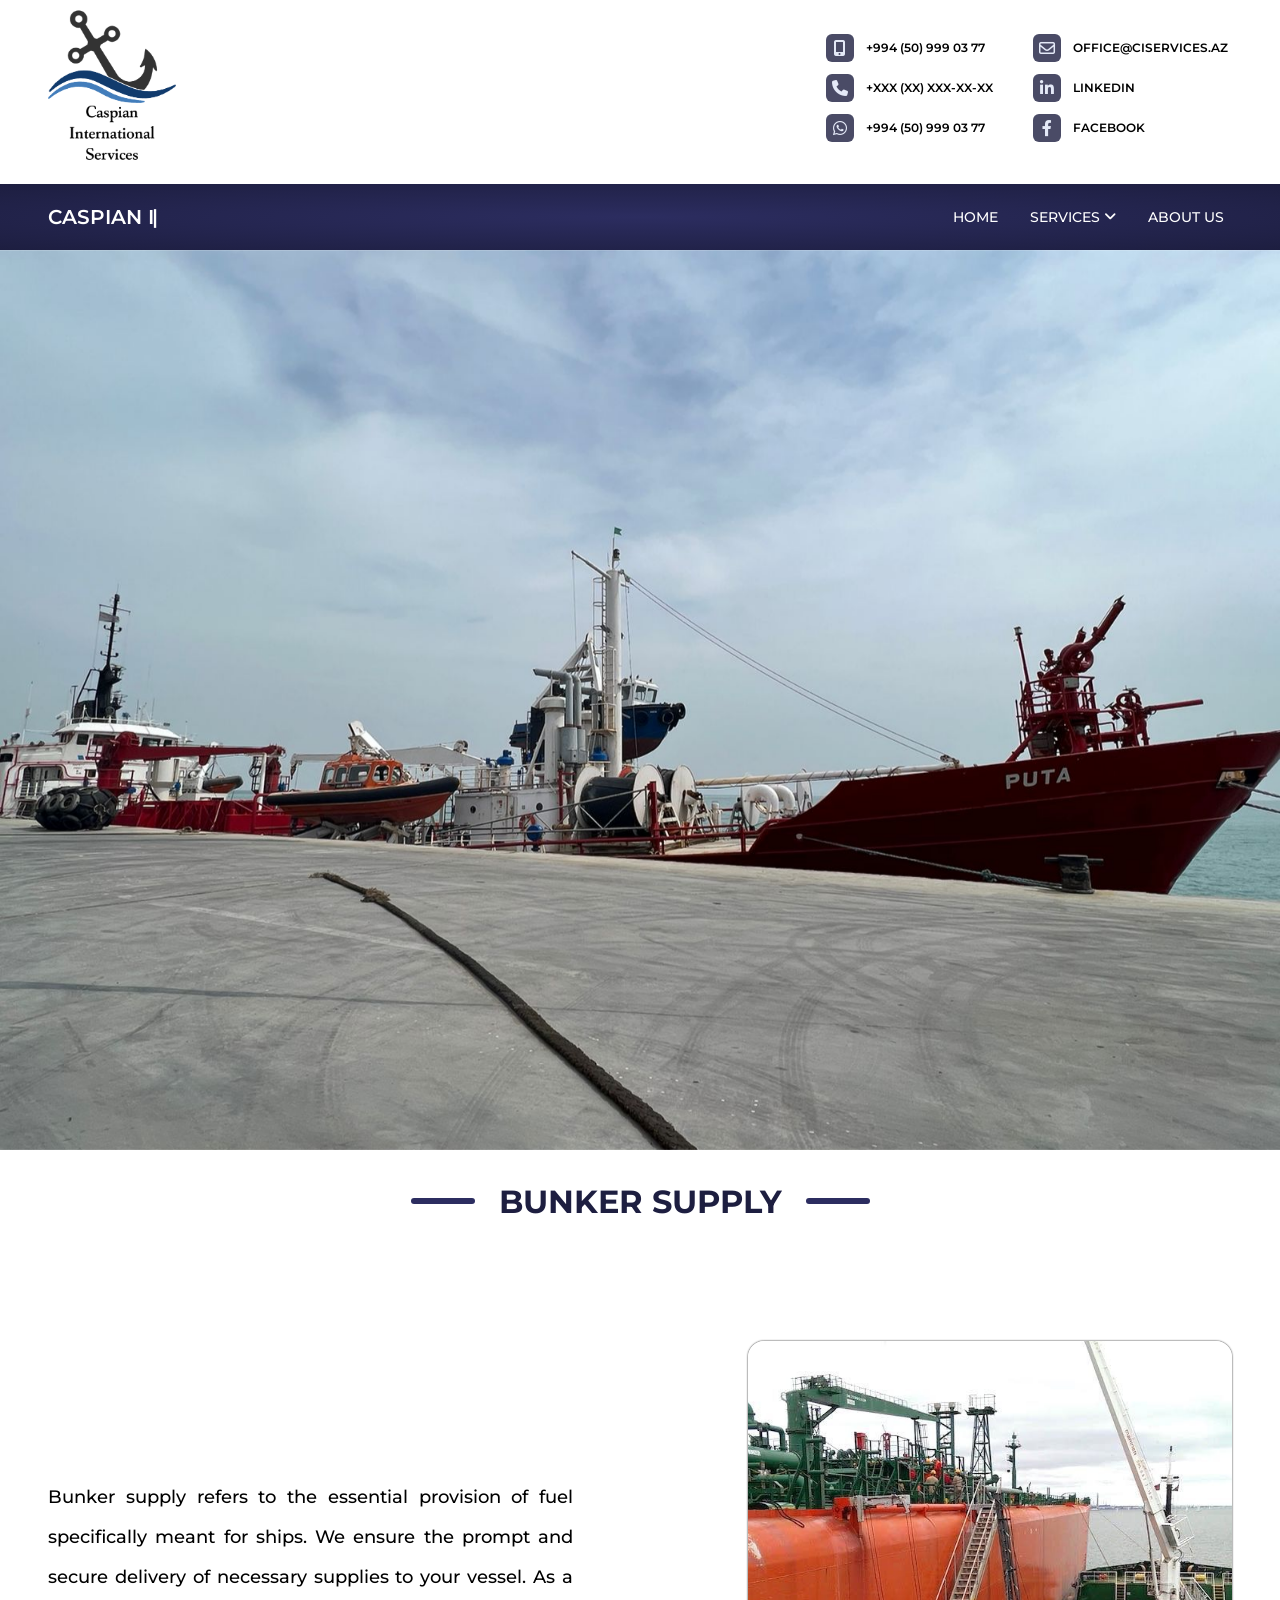
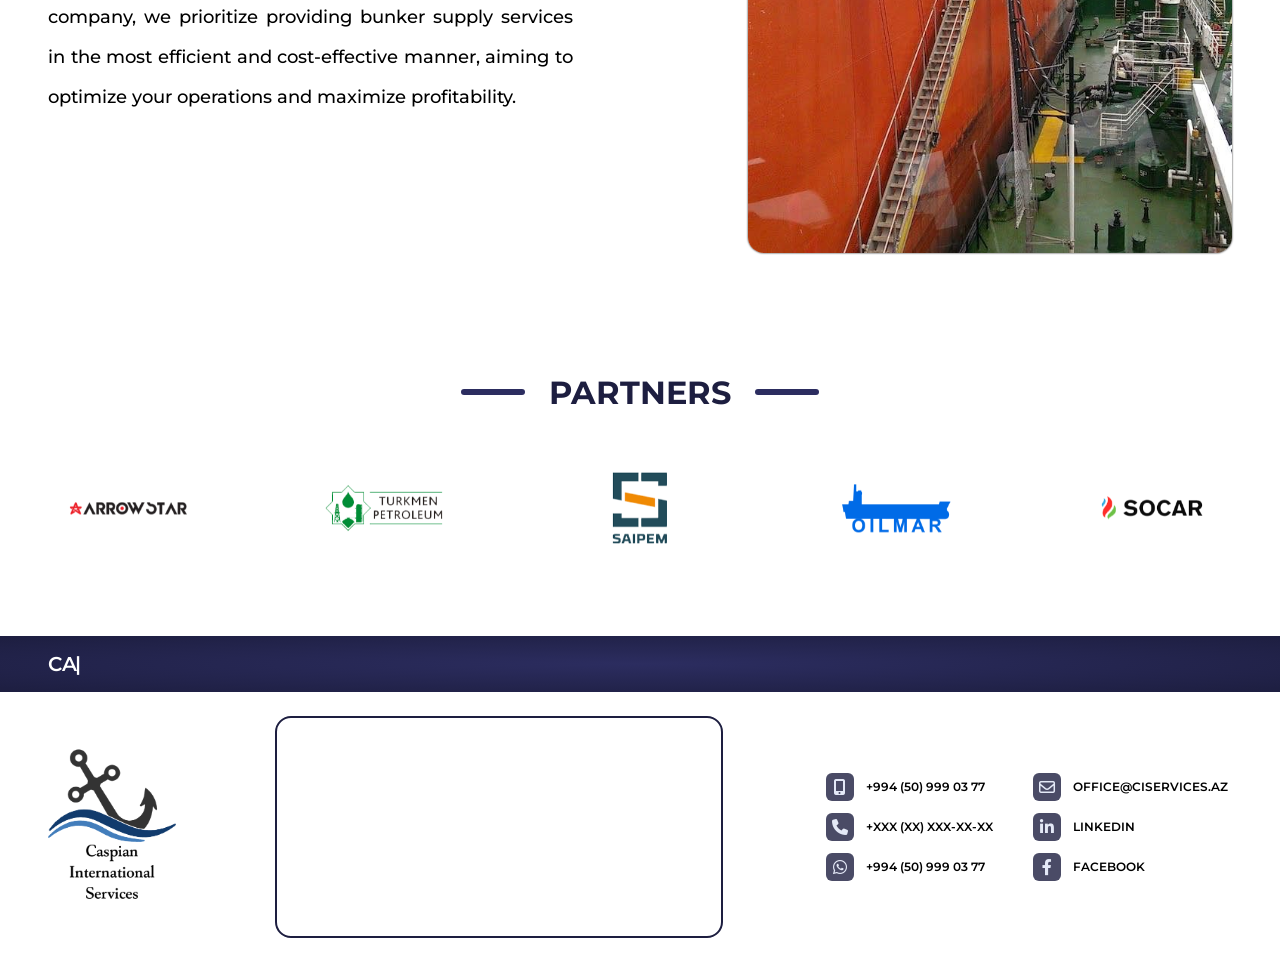
==== bunker_supply.html @ 7b2565c7 "first commit" ====
<!DOCTYPE html>
<html lang="en">

<head>
    <meta charset="UTF-8">
    <meta http-equiv="X-UA-Compatible" content="IE=edge">
    <meta name="viewport" content="width=device-width, initial-scale=1.0">
    <title>CIS</title>
    <link rel="icon" href="img/favicon/favicon.png" type="image/png">
    <link rel="stylesheet" href="css/owl.carousel.min.css">
    <script src="js/jquery-3.7.0.min.js"></script>
    <script src="js/owl.carousel.min.js"></script>
    <script src="js/type-it.js"></script>
    <link rel="stylesheet" href="css/fontawesome/css/all.min.css">
    <link rel="stylesheet" href="css/wow-animate.css">
    <script src="js/wow-animate.js"></script>
    <script defer src="js/script.js"></script>
    <link rel="stylesheet" href="css/style.css">
</head>

<body>
    <div class="preloader dflex-column justify-content-center align-items-center">
        <div class="circle"></div>
        <p>Loading</p>
    </div>
    <header>
        <div class="navigation-wrapper dflex-column justify-content-center align-items-center">
            <div class="grid-system">
                <div class="navigition dflex-row justify-content-between align-items-center">
                    <div class="logo wow animate__animated animate__fadeInLeft">
                        <img src="img/logo/cis_logo.png" alt="CIS Logo">
                    </div>
                    <div class="contact dflex-row justify-content-center align-items-center">
                        <div
                            class="dflex-column justify-content-center align-items-start wow animate__animated animate__fadeInRight">
                            <a href="tel:+994509990377"
                                class="contact-detail dflex-row justify-content-center align-items-center">
                                <i class="fa-solid fa-mobile-screen-button fa-contact"></i>
                                <p>+994 (50) 999 03 77</p>
                            </a>
                            <a href="tel:number"
                                class="contact-detail dflex-row justify-content-center align-items-center">
                                <i class="fa-solid fa-phone fa-contact"></i>
                                <p>+XXX (XX) XXX-XX-XX</p>
                            </a>
                            <a href="https://api.whatsapp.com/send?phone=994509990377"
                                class="contact-detail dflex-row justify-content-center align-items-center">
                                <i class="fa-brands fa-whatsapp fa-contact"></i>
                                <p>+994 (50) 999 03 77</p>
                            </a>
                        </div>
                        <div
                            class="dflex-column justify-content-center align-items-start wow animate__animated animate__fadeInRight">
                            <a href="mailto:office@ciservices.az"
                                class="contact-detail dflex-row justify-content-center align-items-center">
                                <i class="fa-regular fa-envelope fa-contact"></i>
                                <p>office@ciservices.az</p>
                            </a>
                            <a href="#Linkedin"
                                class="contact-detail dflex-row justify-content-center align-items-center">
                                <i class="fa-brands fa-linkedin-in fa-contact"></i>
                                <p>Linkedin</p>
                            </a>
                            <a href="#Facebook"
                                class="contact-detail dflex-row justify-content-center align-items-center">
                                <i class="fa-brands fa-facebook-f fa-contact"></i>
                                <p>Facebook</p>
                            </a>
                        </div>
                    </div>
                </div>
            </div>
        </div>
        <div class="navbar-wrapper dflex-column justify-content-center align-items-center">
            <div class="grid-system">
                <nav class="navbar dflex-row justify-content-between align-items-center">
                    <div id="nav-typing-text"></div>
                    <ul>
                        <li><a href="index.html">Home</a></li>
                        <li class="dropdown_menu"><a>Services<i class="fa fa-angle-down"></i></a></i>
                            <ul>
                                <li><a href="ship_agency.html">Ship agency</a></li>
                                <li><a href="ship_management.html">Ship management</a></li>
                                <li><a href="consulation.html">Consulation</a></li>
                                <li><a href="technical_management.html">Technical management</a></li>
                                <li><a href="bunker_supply.html">Bunker supply</a></li>
                                <li><a href="ship_chartering.html">Ship Chartering & brokering</a></li>
                                <li><a href="ship_supply.html">Ship supply</a></li>
                            </ul>
                        </li>
                        <li><a href="index.html#AboutUs">About Us</a></li>
                    </ul>
                </nav>
            </div>
        </div>
        <div class="owl-carousel owl-carousel-slider">
            <div class="owl-item-slider">
                <img src="img/slider/1.jpeg" alt="Slider 1">
            </div>
            <div class="owl-item-slider">
                <img src="img/slider/2.jpg" alt="Slider 2">
            </div>
            <div class="owl-item-slider">
                <img src="img/slider/3.jpeg" alt="Slider 3">
            </div>
        </div>
    </header>
    <main>
        <div class="dflex-column justify-content-center align-items-center wow animate__animated animate__fadeInUp">
            <h3 class="heading-text">Bunker supply</h3>
        </div>
        <div class="about-wrapper dflex-column justify-content-center align-items-center">
            <div class="grid-system">
                <div class="main-content">
                    <p>
                        Bunker supply refers to the essential provision of fuel specifically meant for ships.

                        We ensure the prompt and secure delivery of necessary supplies to your vessel. As a company, we
                        prioritize providing bunker supply services in the most efficient and cost-effective manner,
                        aiming to optimize your operations and maximize profitability.
                    </p>
                    <img src="img/content/bunker_supply.jpg" alt="Bunker supply">
                </div>
            </div>
        </div>
        <div class="dflex-column justify-content-center align-items-center wow animate__animated animate__fadeInUp">
            <h3 class="heading-text">Partners</h3>
        </div>
        <div class="owl-carousel owl-carousel-partners wow animate__animated animate__zoomIn">
            <div class="owl-item-partners">
                <img src="img/partners/1.png" alt="Partners 1">
            </div>
            <div class="owl-item-partners">
                <img src="img/partners/2.png" alt="Partners 2">
            </div>
            <div class="owl-item-partners">
                <img src="img/partners/3.png" alt="Partners 3">
            </div>
            <div class="owl-item-partners">
                <img src="img/partners/4.png" alt="Partners 4">
            </div>
            <div class="owl-item-partners">
                <img src="img/partners/5.png" alt="Partners 5">
            </div>
        </div>
    </main>
    <footer>
        <div class="footer-line-wrapper dflex-column justify-content-center align-items-center">
            <div class="grid-system">
                <div class="footer-line-content">
                    <div id="footer-typing-text"></div>
                </div>
            </div>
        </div>
        <div class="footer-wrapper dflex-column justify-content-center align-items-center">
            <div class="grid-system">
                <div class="footer-content dflex-row justify-content-between align-items-center">
                    <div class="logo wow animate__animated animate__fadeInLeft">
                        <img src="img/logo/cis_logo.png" alt="CIS Logo">
                    </div>
                    <div class="google-maps wow animate__animated animate__fadeInUp">
                        <iframe
                            src="https://www.google.com/maps/embed?pb=!1m14!1m8!1m3!1d3039.3299143086188!2d49.8712064!3d40.3793801!3m2!1i1024!2i768!4f13.1!3m3!1m2!1s0x40307d1d9ebd0403%3A0x5e9d8e25346c4077!2s8%20Ayaz%20Ismayilov%20St%2C%20Baku!5e0!3m2!1sru!2saz!4v1684713028094!5m2!1sru!2saz"
                            width="100%" height="100%" style="border: 0; outline: 0;" loading="lazy"
                            referrerpolicy="no-referrer-when-downgrade">
                        </iframe>
                    </div>
                    <div class="contact dflex-row justify-content-center align-items-center">
                        <div
                            class="dflex-column justify-content-center align-items-start wow animate__animated animate__fadeInRight">
                            <a href="tel:+994509990377"
                                class="contact-detail dflex-row justify-content-center align-items-center">
                                <i class="fa-solid fa-mobile-screen-button fa-contact"></i>
                                <p>+994 (50) 999 03 77</p>
                            </a>
                            <a href="tel:number"
                                class="contact-detail dflex-row justify-content-center align-items-center">
                                <i class="fa-solid fa-phone fa-contact"></i>
                                <p>+XXX (XX) XXX-XX-XX</p>
                            </a>
                            <a href="https://api.whatsapp.com/send?phone=994509990377"
                                class="contact-detail dflex-row justify-content-center align-items-center">
                                <i class="fa-brands fa-whatsapp fa-contact"></i>
                                <p>+994 (50) 999 03 77</p>
                            </a>
                        </div>
                        <div
                            class="dflex-column justify-content-center align-items-start wow animate__animated animate__fadeInRight">
                            <a href="mailto:office@ciservices.az"
                                class="contact-detail dflex-row justify-content-center align-items-center">
                                <i class="fa-regular fa-envelope fa-contact"></i>
                                <p>office@ciservices.az</p>
                            </a>
                            <a href="#Linkedin"
                                class="contact-detail dflex-row justify-content-center align-items-center">
                                <i class="fa-brands fa-linkedin-in fa-contact"></i>
                                <p>Linkedin</p>
                            </a>
                            <a href="#Facebook"
                                class="contact-detail dflex-row justify-content-center align-items-center">
                                <i class="fa-brands fa-facebook-f fa-contact"></i>
                                <p>Facebook</p>
                            </a>
                        </div>
                    </div>
                </div>
            </div>
        </div>
    </footer>
</body>

</html>
---- css/style.css ----
@import url('https://fonts.googleapis.com/css2?family=Montserrat:ital,wght@0,100;0,200;0,300;0,400;0,500;0,600;0,700;0,800;0,900;1,100;1,200;1,300;1,400;1,500;1,600;1,700;1,800;1,900&display=swap');

*,
*::before,
*::after {
    margin: 0px;
    padding: 0px;
    box-sizing: border-box;
}

html {
    font-family: "Montserrat";
    scroll-behavior: smooth;
}

body {
    background-color: #ffffff;
    overflow: hidden;
}

.dflex-column {
    display: flex;
    flex-direction: column;
}

.dflex-row {
    display: flex;
    flex-direction: row;
}

.justify-content-start {
    justify-content: flex-start;
}

.justify-content-end {
    justify-content: flex-end;
}

.justify-content-around {
    justify-content: space-around;
}

.justify-content-between {
    justify-content: space-between;
}

.justify-content-evenly {
    justify-content: space-evenly;
}

.justify-content-center {
    justify-content: center;
}

.align-items-start {
    align-items: flex-start;
}

.align-items-end {
    align-items: flex-end;
}

.align-items-center {
    align-items: center;
}

.grid-system {
    height: auto;
    width: 1200px;
    padding: 8px;
}

.heading-text {
    position: relative;
    font-size: 32px;
    font-weight: 700;
    text-transform: uppercase;
    color: #1D1E40;
    margin: 32px 0px;
}

.heading-text::before {
    content: "";
    position: absolute;
    top: 50%;
    left: -88px;
    height: 6px;
    width: 64px;
    transform: translate(0%, -50%);
    background-color: #2C2D60;
    border-radius: 6px;
}

.heading-text::after {
    content: "";
    position: absolute;
    top: 50%;
    right: -88px;
    height: 6px;
    width: 64px;
    transform: translate(0%, -50%);
    background-color: #2C2D60;
    border-radius: 6px;
}

.preloader {
    position: fixed;
    top: 0px;
    left: 0px;
    height: 100%;
    width: 100%;
    background-color: #ffffff;
    opacity: 1;
    transition: opacity 320ms linear;
    z-index: 1024;
}

.preloader>.circle {
    height: 64px;
    width: 64px;
    border: 8px solid #1d1e40;
    border-top: 8px solid transparent;
    border-bottom: 8px solid transparent;
    border-radius: 50%;
    margin-bottom: 32px;
    animation: loading 1536ms linear infinite;
}

@keyframes loading {
    from {
        transform: rotate(0deg);
    }

    to {
        transform: rotate(360deg);
    }
}

.preloader>p {
    font-size: 16px;
    font-weight: 800;
    text-transform: uppercase;
    color: #2C2D60;
}

.navigation-wrapper {
    overflow: hidden;
    margin-bottom: 8px;
}

.logo>img {
    height: auto;
    width: 128px;
}

.contact>div:nth-of-type(2) {
    animation-delay: 128ms;
}

.contact>div:not(:last-of-type) {
    margin-right: 32px;
}

.contact-detail {
    text-decoration: none;
    border-radius: 8px;
    color: #000000;
    transition: background-color 384ms linear;
    padding: 4px;
}

.contact-detail:not(:last-of-type) {
    margin-bottom: 4px;
}

.contact-detail:hover {
    background-color: rgba(44, 45, 96, 0.4);
}

.contact-detail>p {
    font-size: 12px;
    font-weight: 600;
    text-transform: uppercase;
}

.fa-contact {
    height: 28px;
    width: 28px;
    display: flex;
    justify-content: center;
    align-items: center;
    background-color: rgba(29, 30, 64, 0.8);
    border-radius: 6px;
    font-size: 16px;
    color: #E4E9F7;
    padding: 4px;
    margin-right: 12px;
}

.navbar-wrapper {
    background-image: radial-gradient(#2C2D60, #1D1E40);
}

#nav-typing-text,
#footer-typing-text {
    font-size: 20px;
    font-weight: 600;
    text-transform: uppercase;
    color: #FFFFFF;
}

.navbar {
    padding: 8px 0px;
}

.navbar>ul {
    display: flex;
    flex-direction: row;
    justify-content: center;
    align-items: center;
    list-style-type: none;
}

.navbar>ul>li {
    display: flex;
}

.navbar>ul>li:not(:last-of-type) {
    margin-right: 16px;
}

.navbar>ul>li>a {
    position: relative;
    font-size: 14px;
    font-weight: 500;
    text-transform: uppercase;
    text-decoration: none;
    color: #FFFFFF;
    transition: color 384ms linear;
    padding: 8px;
    z-index: 1;
}

.navbar>ul>li>a::before {
    content: "";
    position: absolute;
    top: 0px;
    left: 0px;
    height: 0px;
    width: 100%;
    background-color: #E4E9F7;
    transition: height 384ms linear;
    z-index: -1;
}

.navbar>ul>li>a:hover {
    color: #000000;
}

.navbar>ul>li>a:hover::before {
    height: 100%;
}

.dropdown_menu {
    position: relative;
    display: flex;
    flex-direction: column;
    cursor: pointer;
}

.dropdown_menu i {
    margin-left: 4px;
}

.dropdown_menu>a {
    z-index: 128 !important;
}

.dropdown_menu>ul {
    position: absolute;
    width: 200px;
    top: 34px;
    left: -50px;
    background-color: rgba(228, 233, 247, 0.64);
    backdrop-filter: blur(3px);
    padding: 8px;
    border-radius: 6px;
    opacity: 0;
    z-index: -1024;
    transition: opacity 384ms linear;
}

.dropdown_menu>ul>li {
    display: flex;

}

.dropdown_menu>ul>li:not(:last-of-type) {
    margin-bottom: 8px;
}

.dropdown_menu>ul>li>a {
    position: relative;
    width: 100%;
    font-size: 14px;
    font-weight: 500;
    text-decoration: none;
    text-transform: uppercase;
    color: #000000;
    transition: color 384ms linear;
    padding: 6px;
}

.dropdown_menu>ul>li>a::before {
    content: "";
    position: absolute;
    top: 0px;
    left: 0px;
    height: 100%;
    width: 2px;
    background-color: #1D1E40;
    border-radius: 4px;
    transition: width 384ms linear;
    z-index: -1;
}

.dropdown_menu>ul>li>a:hover::before {
    width: 100%;
}

.dropdown_menu>ul>li>a:hover {
    color: #FFFFFF;
}

.dropdown_menu:hover ul {
    opacity: 1;
    z-index: 64;
}

.owl-item-slider {
    height: 100vh;
    width: 100vw;
}

.owl-item-slider>img {
    width: 100%;
    height: 100%;
    object-fit: cover;
}

.about-wrapper {
    overflow: hidden;
    margin: 64px 0px;
}

.ac-description {
    margin-right: 128px;
}

.ac-description>h3 {
    position: relative;
    font-size: 32px;
    text-transform: uppercase;
    margin-bottom: 24px;
}

.ac-description>h3::before {
    content: "";
    position: absolute;
    bottom: -8px;
    left: 0px;
    height: 6px;
    width: 256px;
    background-color: #2C2D60;
    border-radius: 6px;
}

.ac-description>div[id="aboutus_typing_text"] {
    width: 586px;
    font-size: 18px;
    font-weight: 400;
    text-align: justify;
    white-space: pre-wrap;
    line-height: 32px;
}

.ac-content>video {
    height: 500px;
    width: 470px;
    object-fit: cover;
    object-position: center center;
    border-radius: 8px;
}

.owl-carousel-partners {
    padding: 16px 0px;
    margin-bottom: 64px;
}

.owl-item {
    display: flex;
    justify-content: center;
    align-items: center;
}

.owl-item-partners>img {
    height: 96px;
    object-fit: cover;
    object-position: center center;
}

.footer-line-wrapper {
    background-image: radial-gradient(#2C2D60, #1D1E40);
    overflow: hidden;
}

.footer-line-content {
    padding: 8px 0px;
}

.footer-wrapper {
    overflow: hidden;
    margin: 16px 0px;
}

.google-maps {
    height: 222px;
    width: 448px;
    border: 2px solid #1D1E40;
    border-radius: 16px;
}

.google-maps>iframe {
    border-radius: 16px;
}

.main-content {
    display: flex;
    flex-direction: row;
    justify-content: space-between;
    align-items: center;
}

.main-content>img {
    width: 484px;
    height: 512px;
    object-fit: cover;
    object-position: center;
    border-radius: 16px;
    box-shadow: 0px 0px 2px #000000;
    transition: box-shadow 256ms linear;
    margin: 16px 0px;
}

.main-content>img:hover {
    box-shadow: 0px 0px 16px #000000;
}

.main-content>p {
    max-width: 525px;
    font-weight: 500;
    font-size: 18px;
    text-align: justify;
    line-height: 40px;
    color: #000000;
}

@media screen and (max-width:1200px) {
    .grid-system {
        width: 992px;
    }

    .ac-description {
        margin-right: 16px;
    }
}

@media screen and (max-width: 1100px) {
    .ac-description>div[id="aboutus_typing_text"] {
        width: 100%;
    }

    .about-content {
        flex-direction: column;
    }

    .ac-content>video {
        width: 100%;
        height: auto;
    }
}

@media screen and (max-width:992px) {
    .grid-system {
        width: 768px;
    }

    .about-content {
        flex-direction: column;
    }

    .main-content {
        flex-direction: column;
    }

    .main-content>p {
        max-width: 100%;
    }

    .ac-content>video {
        width: 100%;
        height: auto;
    }

    .main-content>img {
        width: 100%;
        height: 256px;
    }

    .heading-text {
        font-size: 24px;
    }

    .footer-content {
        flex-direction: column;
    }

    .footer-content>div:not(:last-of-type) {
        margin-bottom: 32px;
    }

    .google-maps {
        height: 250px;
        width: 100%;
        border-radius: 0px;
    }
}

@media screen and (max-width:768px) {
    .grid-system {
        width: 480px;
    }

    .navigition {
        flex-direction: column;
    }

    .navbar {
        flex-direction: column;
    }

    .logo {
        margin-bottom: 16px;
    }

    #nav-typing-text {
        margin-bottom: 16px;
    }

    .ac-description {
        margin-bottom: 16px;
        margin-right: 0px;
    }
}

@media screen and (max-width:480px) {
    .grid-system {
        width: 384px;
    }

    .navigition {
        flex-direction: column;
    }

    .contact-detail>p {
        font-size: 10px;
    }

    .main-content>p {
        font-size: 16px;
    }

    .logo {
        margin-bottom: 16px;
    }

    #nav-typing-text,
    #footer-typing-text {
        font-size: 16px;
    }
}
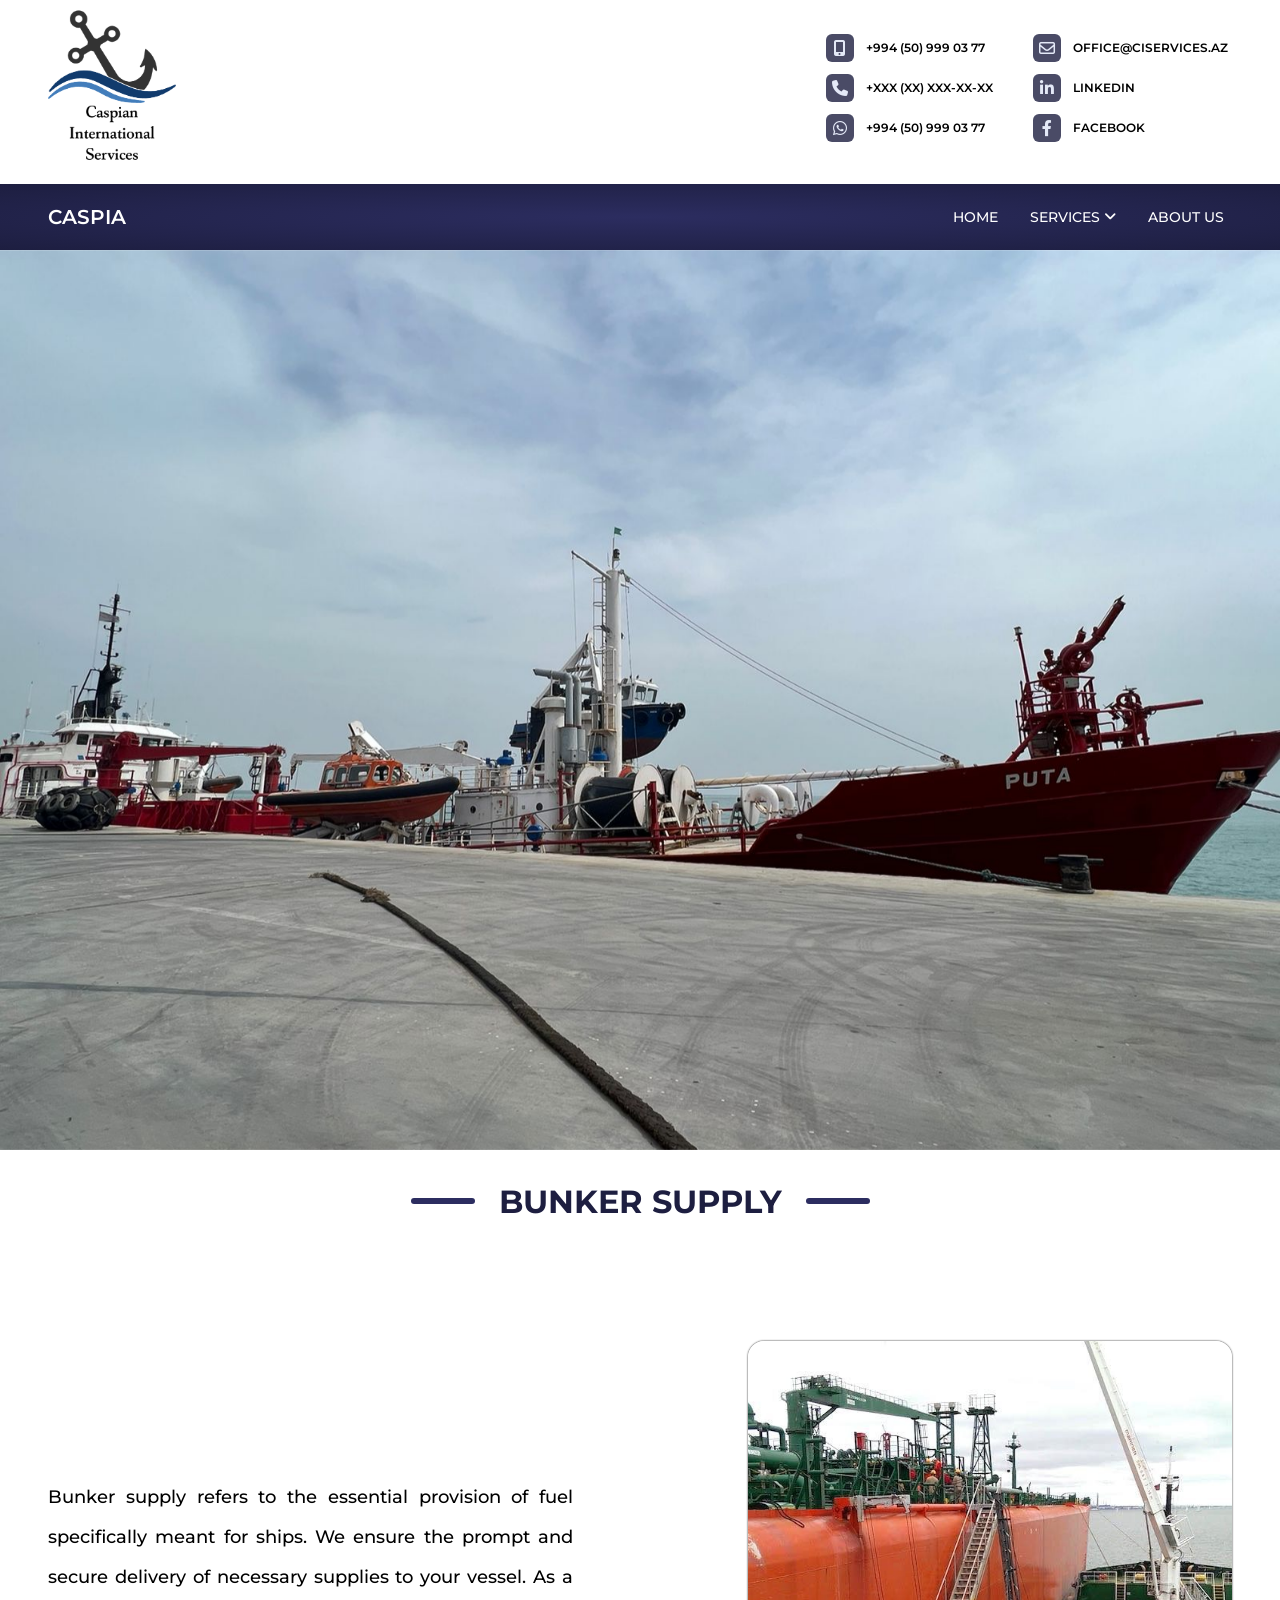
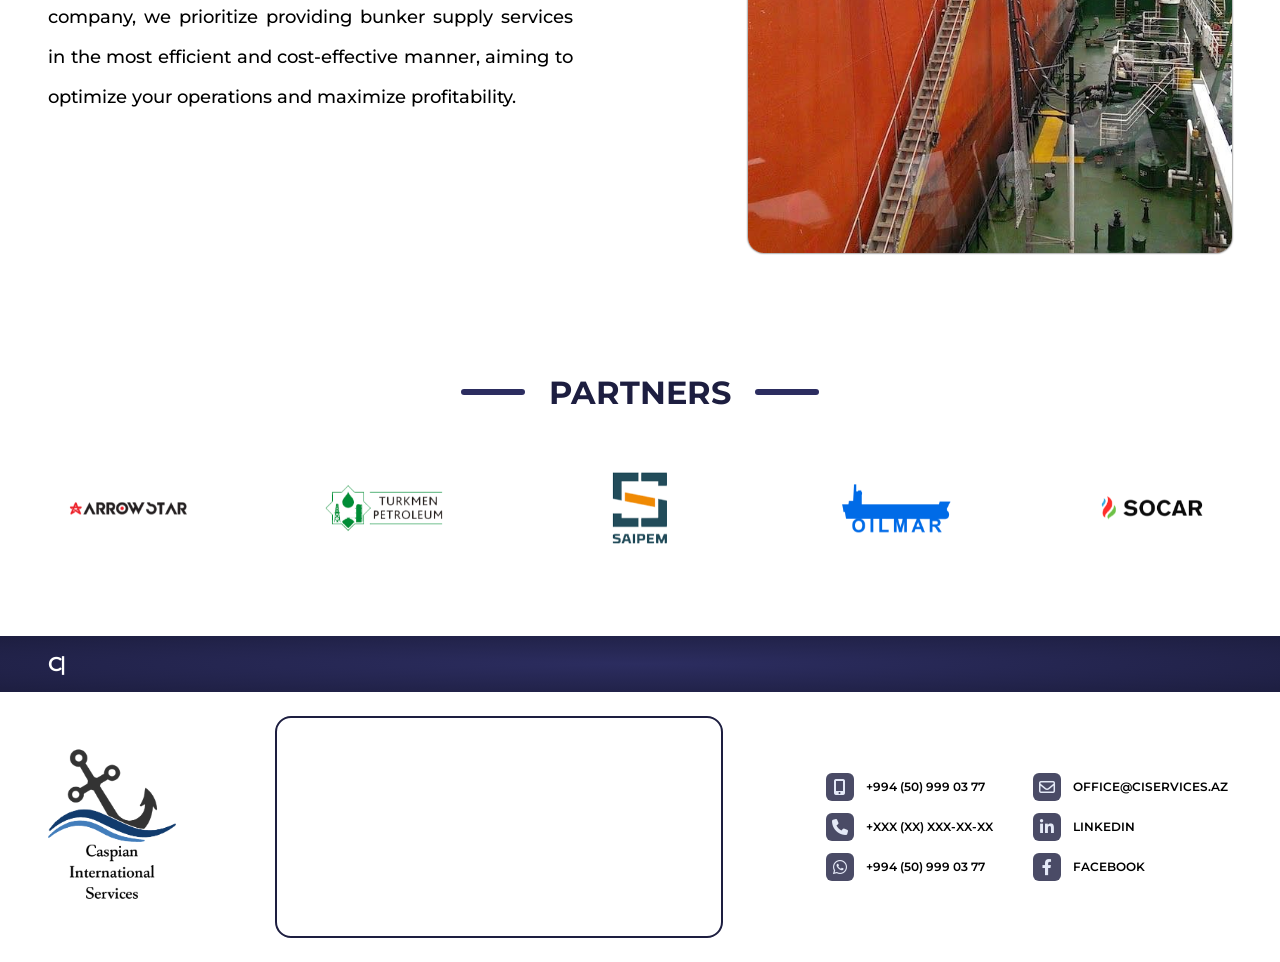
==== commit 671afbbd: "chore: restructure assets, fix HTML errors & split CSS" ====
--- a/bunker_supply.html
+++ b/bunker_supply.html
@@ -1,212 +1,191 @@
 <!DOCTYPE html>
 <html lang="en">
+<head>
+  <meta charset="UTF-8">
+  <meta http-equiv="X-UA-Compatible" content="IE=edge">
+  <meta name="viewport" content="width=device-width, initial-scale=1.0">
+  <title>CIS</title>
+  <link rel="icon" href="assets/img/favicon/favicon.png" type="image/png">
+  <link rel="stylesheet" href="assets/plugins/owl-carousel/css/owl.carousel.min.css">
+  <link rel="stylesheet" href="assets/plugins/fontawesome/css/all.min.css">
+  <link rel="stylesheet" href="assets/plugins/wow-animate/css/wow-animate.css">
+  <link rel="stylesheet" href="assets/css/style.css">
+  <link rel="stylesheet" href="assets/css/responsive.css">
+  <script src="assets/plugins/jquery/jquery-3.7.0.min.js"></script>
+  <script src="assets/plugins/owl-carousel/js/owl.carousel.min.js"></script>
+  <script src="assets/plugins/type-it/type-it.js"></script>
+  <script src="assets/plugins/wow-animate/js/wow-animate.js"></script>
+  <script defer src="assets/js/script.js"></script>
+</head>
+<body>
+  <div class="preloader dflex-column justify-content-center align-items-center">
+    <div class="circle"></div>
+    <p>Loading</p>
+  </div>
+  <header>
+    <div class="navigation-wrapper dflex-column justify-content-center align-items-center">
+      <div class="grid-system">
+        <div class="navigition dflex-row justify-content-between align-items-center">
+          <div class="logo wow animate__animated animate__fadeInLeft">
+            <img src="assets/img/logo/cis_logo.png" alt="CIS Logo">
+          </div>
+          <div class="contact dflex-row justify-content-center align-items-center">
+            <div class="dflex-column justify-content-center align-items-start wow animate__animated animate__fadeInRight">
+              <a href="tel:+994509990377" class="contact-detail dflex-row justify-content-center align-items-center">
+                <i class="fa-solid fa-mobile-screen-button fa-contact"></i>
+                <p>+994 (50) 999 03 77</p>
+              </a>
+              <a href="tel:number" class="contact-detail dflex-row justify-content-center align-items-center">
+                <i class="fa-solid fa-phone fa-contact"></i>
+                <p>+XXX (XX) XXX-XX-XX</p>
+              </a>
+              <a href="https://api.whatsapp.com/send?phone=994509990377" class="contact-detail dflex-row justify-content-center align-items-center">
+                <i class="fa-brands fa-whatsapp fa-contact"></i>
+                <p>+994 (50) 999 03 77</p>
+              </a>
+            </div>
+            <div class="dflex-column justify-content-center align-items-start wow animate__animated animate__fadeInRight">
+              <a href="mailto:office@ciservices.az" class="contact-detail dflex-row justify-content-center align-items-center">
+                <i class="fa-regular fa-envelope fa-contact"></i>
+                <p>office@ciservices.az</p>
+              </a>
+              <a href="#Linkedin" class="contact-detail dflex-row justify-content-center align-items-center">
+                <i class="fa-brands fa-linkedin-in fa-contact"></i>
+                <p>Linkedin</p>
+              </a>
+              <a href="#Facebook" class="contact-detail dflex-row justify-content-center align-items-center">
+                <i class="fa-brands fa-facebook-f fa-contact"></i>
+                <p>Facebook</p>
+              </a>
+            </div>
+          </div>
+        </div>
+      </div>
+    </div>
+    <div class="navbar-wrapper dflex-column justify-content-center align-items-center">
+      <div class="grid-system">
+        <nav class="navbar dflex-row justify-content-between align-items-center">
+          <div id="nav-typing-text"></div>
+          <ul>
+            <li><a href="index.html">Home</a></li>
+            <li class="dropdown_menu" tabindex="0"><a>Services<i class="fa fa-angle-down"></i></a>
+              <ul>
+                <li><a href="ship_agency.html">Ship agency</a></li>
+                <li><a href="ship_management.html">Ship management</a></li>
+                <li><a href="consulation.html">Consulation</a></li>
+                <li><a href="technical_management.html">Technical management</a></li>
+                <li><a href="bunker_supply.html">Bunker supply</a></li>
+                <li><a href="ship_chartering.html">Ship Chartering & brokering</a></li>
+                <li><a href="ship_supply.html">Ship supply</a></li>
+              </ul>
+            </li>
+            <li><a href="index.html#AboutUs">About Us</a></li>
+          </ul>
+        </nav>
+      </div>
+    </div>
+    <div class="owl-carousel owl-carousel-slider">
+      <div class="owl-item-slider">
+        <img src="assets/img/slider/1.jpeg" alt="Slider 1">
+      </div>
+      <div class="owl-item-slider">
+        <img src="assets/img/slider/2.jpg" alt="Slider 2">
+      </div>
+      <div class="owl-item-slider">
+        <img src="assets/img/slider/3.jpeg" alt="Slider 3">
+      </div>
+    </div>
+  </header>
+  <main>
+    <div class="dflex-column justify-content-center align-items-center wow animate__animated animate__fadeInUp">
+      <h3 class="heading-text">Bunker supply</h3>
+    </div>
+    <div class="about-wrapper dflex-column justify-content-center align-items-center">
+      <div class="grid-system">
+        <div class="main-content">
+          <p>
+            Bunker supply refers to the essential provision of fuel specifically meant for ships.
 
-<head>
-    <meta charset="UTF-8">
-    <meta http-equiv="X-UA-Compatible" content="IE=edge">
-    <meta name="viewport" content="width=device-width, initial-scale=1.0">
-    <title>CIS</title>
-    <link rel="icon" href="img/favicon/favicon.png" type="image/png">
-    <link rel="stylesheet" href="css/owl.carousel.min.css">
-    <script src="js/jquery-3.7.0.min.js"></script>
-    <script src="js/owl.carousel.min.js"></script>
-    <script src="js/type-it.js"></script>
-    <link rel="stylesheet" href="css/fontawesome/css/all.min.css">
-    <link rel="stylesheet" href="css/wow-animate.css">
-    <script src="js/wow-animate.js"></script>
-    <script defer src="js/script.js"></script>
-    <link rel="stylesheet" href="css/style.css">
-</head>
-
-<body>
-    <div class="preloader dflex-column justify-content-center align-items-center">
-        <div class="circle"></div>
-        <p>Loading</p>
+            We ensure the prompt and secure delivery of necessary supplies to your vessel. As a company, we
+            prioritize providing bunker supply services in the most efficient and cost-effective manner,
+            aiming to optimize your operations and maximize profitability.
+          </p>
+          <img src="assets/img/content/bunker_supply.jpg" alt="Bunker supply">
+        </div>
+      </div>
     </div>
-    <header>
-        <div class="navigation-wrapper dflex-column justify-content-center align-items-center">
-            <div class="grid-system">
-                <div class="navigition dflex-row justify-content-between align-items-center">
-                    <div class="logo wow animate__animated animate__fadeInLeft">
-                        <img src="img/logo/cis_logo.png" alt="CIS Logo">
-                    </div>
-                    <div class="contact dflex-row justify-content-center align-items-center">
-                        <div
-                            class="dflex-column justify-content-center align-items-start wow animate__animated animate__fadeInRight">
-                            <a href="tel:+994509990377"
-                                class="contact-detail dflex-row justify-content-center align-items-center">
-                                <i class="fa-solid fa-mobile-screen-button fa-contact"></i>
-                                <p>+994 (50) 999 03 77</p>
-                            </a>
-                            <a href="tel:number"
-                                class="contact-detail dflex-row justify-content-center align-items-center">
-                                <i class="fa-solid fa-phone fa-contact"></i>
-                                <p>+XXX (XX) XXX-XX-XX</p>
-                            </a>
-                            <a href="https://api.whatsapp.com/send?phone=994509990377"
-                                class="contact-detail dflex-row justify-content-center align-items-center">
-                                <i class="fa-brands fa-whatsapp fa-contact"></i>
-                                <p>+994 (50) 999 03 77</p>
-                            </a>
-                        </div>
-                        <div
-                            class="dflex-column justify-content-center align-items-start wow animate__animated animate__fadeInRight">
-                            <a href="mailto:office@ciservices.az"
-                                class="contact-detail dflex-row justify-content-center align-items-center">
-                                <i class="fa-regular fa-envelope fa-contact"></i>
-                                <p>office@ciservices.az</p>
-                            </a>
-                            <a href="#Linkedin"
-                                class="contact-detail dflex-row justify-content-center align-items-center">
-                                <i class="fa-brands fa-linkedin-in fa-contact"></i>
-                                <p>Linkedin</p>
-                            </a>
-                            <a href="#Facebook"
-                                class="contact-detail dflex-row justify-content-center align-items-center">
-                                <i class="fa-brands fa-facebook-f fa-contact"></i>
-                                <p>Facebook</p>
-                            </a>
-                        </div>
-                    </div>
-                </div>
+    <div class="dflex-column justify-content-center align-items-center wow animate__animated animate__fadeInUp">
+      <h3 class="heading-text">Partners</h3>
+    </div>
+    <div class="owl-carousel owl-carousel-partners wow animate__animated animate__zoomIn">
+      <div class="owl-item-partners">
+        <img src="assets/img/partners/1.png" alt="Partners 1">
+      </div>
+      <div class="owl-item-partners">
+        <img src="assets/img/partners/2.png" alt="Partners 2">
+      </div>
+      <div class="owl-item-partners">
+        <img src="assets/img/partners/3.png" alt="Partners 3">
+      </div>
+      <div class="owl-item-partners">
+        <img src="assets/img/partners/4.png" alt="Partners 4">
+      </div>
+      <div class="owl-item-partners">
+        <img src="assets/img/partners/5.png" alt="Partners 5">
+      </div>
+    </div>
+  </main>
+  <footer>
+    <div class="footer-line-wrapper dflex-column justify-content-center align-items-center">
+      <div class="grid-system">
+        <div class="footer-line-content">
+          <div id="footer-typing-text"></div>
+        </div>
+      </div>
+    </div>
+    <div class="footer-wrapper dflex-column justify-content-center align-items-center">
+      <div class="grid-system">
+        <div class="footer-content dflex-row justify-content-between align-items-center">
+          <div class="logo wow animate__animated animate__fadeInLeft">
+            <img src="assets/img/logo/cis_logo.png" alt="CIS Logo">
+          </div>
+          <div class="google-maps wow animate__animated animate__fadeInUp">
+            <iframe src="https://www.google.com/maps/embed?pb=!1m14!1m8!1m3!1d3039.3299143086188!2d49.8712064!3d40.3793801!3m2!1i1024!2i768!4f13.1!3m3!1m2!1s0x40307d1d9ebd0403%3A0x5e9d8e25346c4077!2s8%20Ayaz%20Ismayilov%20St%2C%20Baku!5e0!3m2!1sru!2saz!4v1684713028094!5m2!1sru!2saz" width="100%" height="100%" style="border: 0; outline: 0;" loading="lazy" referrerpolicy="no-referrer-when-downgrade">
+            </iframe>
+          </div>
+          <div class="contact dflex-row justify-content-center align-items-center">
+            <div class="dflex-column justify-content-center align-items-start wow animate__animated animate__fadeInRight">
+              <a href="tel:+994509990377" class="contact-detail dflex-row justify-content-center align-items-center">
+                <i class="fa-solid fa-mobile-screen-button fa-contact"></i>
+                <p>+994 (50) 999 03 77</p>
+              </a>
+              <a href="tel:number" class="contact-detail dflex-row justify-content-center align-items-center">
+                <i class="fa-solid fa-phone fa-contact"></i>
+                <p>+XXX (XX) XXX-XX-XX</p>
+              </a>
+              <a href="https://api.whatsapp.com/send?phone=994509990377" class="contact-detail dflex-row justify-content-center align-items-center">
+                <i class="fa-brands fa-whatsapp fa-contact"></i>
+                <p>+994 (50) 999 03 77</p>
+              </a>
             </div>
+            <div class="dflex-column justify-content-center align-items-start wow animate__animated animate__fadeInRight">
+              <a href="mailto:office@ciservices.az" class="contact-detail dflex-row justify-content-center align-items-center">
+                <i class="fa-regular fa-envelope fa-contact"></i>
+                <p>office@ciservices.az</p>
+              </a>
+              <a href="#Linkedin" class="contact-detail dflex-row justify-content-center align-items-center">
+                <i class="fa-brands fa-linkedin-in fa-contact"></i>
+                <p>Linkedin</p>
+              </a>
+              <a href="#Facebook" class="contact-detail dflex-row justify-content-center align-items-center">
+                <i class="fa-brands fa-facebook-f fa-contact"></i>
+                <p>Facebook</p>
+              </a>
+            </div>
+          </div>
         </div>
-        <div class="navbar-wrapper dflex-column justify-content-center align-items-center">
-            <div class="grid-system">
-                <nav class="navbar dflex-row justify-content-between align-items-center">
-                    <div id="nav-typing-text"></div>
-                    <ul>
-                        <li><a href="index.html">Home</a></li>
-                        <li class="dropdown_menu"><a>Services<i class="fa fa-angle-down"></i></a></i>
-                            <ul>
-                                <li><a href="ship_agency.html">Ship agency</a></li>
-                                <li><a href="ship_management.html">Ship management</a></li>
-                                <li><a href="consulation.html">Consulation</a></li>
-                                <li><a href="technical_management.html">Technical management</a></li>
-                                <li><a href="bunker_supply.html">Bunker supply</a></li>
-                                <li><a href="ship_chartering.html">Ship Chartering & brokering</a></li>
-                                <li><a href="ship_supply.html">Ship supply</a></li>
-                            </ul>
-                        </li>
-                        <li><a href="index.html#AboutUs">About Us</a></li>
-                    </ul>
-                </nav>
-            </div>
-        </div>
-        <div class="owl-carousel owl-carousel-slider">
-            <div class="owl-item-slider">
-                <img src="img/slider/1.jpeg" alt="Slider 1">
-            </div>
-            <div class="owl-item-slider">
-                <img src="img/slider/2.jpg" alt="Slider 2">
-            </div>
-            <div class="owl-item-slider">
-                <img src="img/slider/3.jpeg" alt="Slider 3">
-            </div>
-        </div>
-    </header>
-    <main>
-        <div class="dflex-column justify-content-center align-items-center wow animate__animated animate__fadeInUp">
-            <h3 class="heading-text">Bunker supply</h3>
-        </div>
-        <div class="about-wrapper dflex-column justify-content-center align-items-center">
-            <div class="grid-system">
-                <div class="main-content">
-                    <p>
-                        Bunker supply refers to the essential provision of fuel specifically meant for ships.
-
-                        We ensure the prompt and secure delivery of necessary supplies to your vessel. As a company, we
-                        prioritize providing bunker supply services in the most efficient and cost-effective manner,
-                        aiming to optimize your operations and maximize profitability.
-                    </p>
-                    <img src="img/content/bunker_supply.jpg" alt="Bunker supply">
-                </div>
-            </div>
-        </div>
-        <div class="dflex-column justify-content-center align-items-center wow animate__animated animate__fadeInUp">
-            <h3 class="heading-text">Partners</h3>
-        </div>
-        <div class="owl-carousel owl-carousel-partners wow animate__animated animate__zoomIn">
-            <div class="owl-item-partners">
-                <img src="img/partners/1.png" alt="Partners 1">
-            </div>
-            <div class="owl-item-partners">
-                <img src="img/partners/2.png" alt="Partners 2">
-            </div>
-            <div class="owl-item-partners">
-                <img src="img/partners/3.png" alt="Partners 3">
-            </div>
-            <div class="owl-item-partners">
-                <img src="img/partners/4.png" alt="Partners 4">
-            </div>
-            <div class="owl-item-partners">
-                <img src="img/partners/5.png" alt="Partners 5">
-            </div>
-        </div>
-    </main>
-    <footer>
-        <div class="footer-line-wrapper dflex-column justify-content-center align-items-center">
-            <div class="grid-system">
-                <div class="footer-line-content">
-                    <div id="footer-typing-text"></div>
-                </div>
-            </div>
-        </div>
-        <div class="footer-wrapper dflex-column justify-content-center align-items-center">
-            <div class="grid-system">
-                <div class="footer-content dflex-row justify-content-between align-items-center">
-                    <div class="logo wow animate__animated animate__fadeInLeft">
-                        <img src="img/logo/cis_logo.png" alt="CIS Logo">
-                    </div>
-                    <div class="google-maps wow animate__animated animate__fadeInUp">
-                        <iframe
-                            src="https://www.google.com/maps/embed?pb=!1m14!1m8!1m3!1d3039.3299143086188!2d49.8712064!3d40.3793801!3m2!1i1024!2i768!4f13.1!3m3!1m2!1s0x40307d1d9ebd0403%3A0x5e9d8e25346c4077!2s8%20Ayaz%20Ismayilov%20St%2C%20Baku!5e0!3m2!1sru!2saz!4v1684713028094!5m2!1sru!2saz"
-                            width="100%" height="100%" style="border: 0; outline: 0;" loading="lazy"
-                            referrerpolicy="no-referrer-when-downgrade">
-                        </iframe>
-                    </div>
-                    <div class="contact dflex-row justify-content-center align-items-center">
-                        <div
-                            class="dflex-column justify-content-center align-items-start wow animate__animated animate__fadeInRight">
-                            <a href="tel:+994509990377"
-                                class="contact-detail dflex-row justify-content-center align-items-center">
-                                <i class="fa-solid fa-mobile-screen-button fa-contact"></i>
-                                <p>+994 (50) 999 03 77</p>
-                            </a>
-                            <a href="tel:number"
-                                class="contact-detail dflex-row justify-content-center align-items-center">
-                                <i class="fa-solid fa-phone fa-contact"></i>
-                                <p>+XXX (XX) XXX-XX-XX</p>
-                            </a>
-                            <a href="https://api.whatsapp.com/send?phone=994509990377"
-                                class="contact-detail dflex-row justify-content-center align-items-center">
-                                <i class="fa-brands fa-whatsapp fa-contact"></i>
-                                <p>+994 (50) 999 03 77</p>
-                            </a>
-                        </div>
-                        <div
-                            class="dflex-column justify-content-center align-items-start wow animate__animated animate__fadeInRight">
-                            <a href="mailto:office@ciservices.az"
-                                class="contact-detail dflex-row justify-content-center align-items-center">
-                                <i class="fa-regular fa-envelope fa-contact"></i>
-                                <p>office@ciservices.az</p>
-                            </a>
-                            <a href="#Linkedin"
-                                class="contact-detail dflex-row justify-content-center align-items-center">
-                                <i class="fa-brands fa-linkedin-in fa-contact"></i>
-                                <p>Linkedin</p>
-                            </a>
-                            <a href="#Facebook"
-                                class="contact-detail dflex-row justify-content-center align-items-center">
-                                <i class="fa-brands fa-facebook-f fa-contact"></i>
-                                <p>Facebook</p>
-                            </a>
-                        </div>
-                    </div>
-                </div>
-            </div>
-        </div>
-    </footer>
+      </div>
+    </div>
+  </footer>
 </body>
-
-</html>+</html>
--- a/assets/css/style.css
+++ b/assets/css/style.css
@@ -0,0 +1,466 @@
+@import url('https://fonts.googleapis.com/css2?family=Montserrat:ital,wght@0,100;0,200;0,300;0,400;0,500;0,600;0,700;0,800;0,900;1,100;1,200;1,300;1,400;1,500;1,600;1,700;1,800;1,900&display=swap');
+
+*,
+*::before,
+*::after {
+  margin: 0;
+  padding: 0;
+  box-sizing: border-box;
+}
+
+html {
+  font-family: "Montserrat";
+  scroll-behavior: smooth;
+}
+
+body {
+  background-color: #ffffff;
+  overflow: hidden;
+}
+
+.dflex-column {
+  display: flex;
+  flex-direction: column;
+}
+
+.dflex-row {
+  display: flex;
+  flex-direction: row;
+}
+
+.justify-content-start {
+  justify-content: flex-start;
+}
+
+.justify-content-end {
+  justify-content: flex-end;
+}
+
+.justify-content-around {
+  justify-content: space-around;
+}
+
+.justify-content-between {
+  justify-content: space-between;
+}
+
+.justify-content-evenly {
+  justify-content: space-evenly;
+}
+
+.justify-content-center {
+  justify-content: center;
+}
+
+.align-items-start {
+  align-items: flex-start;
+}
+
+.align-items-end {
+  align-items: flex-end;
+}
+
+.align-items-center {
+  align-items: center;
+}
+
+.grid-system {
+  height: auto;
+  width: 1200px;
+  padding: 8px;
+}
+
+.heading-text {
+  position: relative;
+  font-size: 32px;
+  font-weight: 700;
+  text-transform: uppercase;
+  color: #1D1E40;
+  margin: 32px 0;
+}
+
+.heading-text::before {
+  content: "";
+  position: absolute;
+  top: 50%;
+  left: -88px;
+  height: 6px;
+  width: 64px;
+  transform: translate(0%, -50%);
+  background-color: #2C2D60;
+  border-radius: 6px;
+}
+
+.heading-text::after {
+  content: "";
+  position: absolute;
+  top: 50%;
+  right: -88px;
+  height: 6px;
+  width: 64px;
+  transform: translate(0%, -50%);
+  background-color: #2C2D60;
+  border-radius: 6px;
+}
+
+.preloader {
+  position: fixed;
+  top: 0;
+  left: 0;
+  height: 100%;
+  width: 100%;
+  background-color: #ffffff;
+  opacity: 1;
+  transition: opacity 320ms linear;
+  z-index: 1024;
+}
+
+.preloader > .circle {
+  height: 64px;
+  width: 64px;
+  border: 8px solid #1d1e40;
+  border-top: 8px solid transparent;
+  border-bottom: 8px solid transparent;
+  border-radius: 50%;
+  margin-bottom: 32px;
+  animation: loading 1536ms linear infinite;
+}
+
+@keyframes loading {
+  from {
+    transform: rotate(0deg);
+  }
+
+  to {
+    transform: rotate(360deg);
+  }
+}
+
+.preloader > p {
+  font-size: 16px;
+  font-weight: 800;
+  text-transform: uppercase;
+  color: #2C2D60;
+}
+
+.navigation-wrapper {
+  overflow: hidden;
+  margin-bottom: 8px;
+}
+
+.logo > img {
+  height: auto;
+  width: 128px;
+}
+
+.contact > div:nth-of-type(2) {
+  animation-delay: 128ms;
+}
+
+.contact > div:not(:last-of-type) {
+  margin-right: 32px;
+}
+
+.contact-detail {
+  text-decoration: none;
+  border-radius: 8px;
+  color: #000000;
+  transition: background-color 384ms linear;
+  padding: 4px;
+}
+
+.contact-detail:not(:last-of-type) {
+  margin-bottom: 4px;
+}
+
+.contact-detail:hover {
+  background-color: rgba(44, 45, 96, 0.4);
+}
+
+.contact-detail > p {
+  font-size: 12px;
+  font-weight: 600;
+  text-transform: uppercase;
+}
+
+.fa-contact {
+  height: 28px;
+  width: 28px;
+  display: flex;
+  justify-content: center;
+  align-items: center;
+  background-color: rgba(29, 30, 64, 0.8);
+  border-radius: 6px;
+  font-size: 16px;
+  color: #E4E9F7;
+  padding: 4px;
+  margin-right: 12px;
+}
+
+.navbar-wrapper {
+  background-image: radial-gradient(#2C2D60, #1D1E40);
+}
+
+#nav-typing-text,
+#footer-typing-text {
+  font-size: 20px;
+  font-weight: 600;
+  text-transform: uppercase;
+  color: #FFFFFF;
+}
+
+.navbar {
+  padding: 8px 0;
+}
+
+.navbar > ul {
+  display: flex;
+  flex-direction: row;
+  justify-content: center;
+  align-items: center;
+  list-style-type: none;
+}
+
+.navbar > ul > li {
+  display: flex;
+}
+
+.navbar > ul > li:not(:last-of-type) {
+  margin-right: 16px;
+}
+
+.navbar > ul > li > a {
+  position: relative;
+  font-size: 14px;
+  font-weight: 500;
+  text-transform: uppercase;
+  text-decoration: none;
+  color: #FFFFFF;
+  transition: color 384ms linear;
+  padding: 8px;
+  z-index: 1;
+}
+
+.navbar > ul > li > a::before {
+  content: "";
+  position: absolute;
+  top: 0;
+  left: 0;
+  height: 0;
+  width: 100%;
+  background-color: #E4E9F7;
+  transition: height 384ms linear;
+  z-index: -1;
+}
+
+.navbar > ul > li > a:hover {
+  color: #000000;
+}
+
+.navbar > ul > li > a:hover::before {
+  height: 100%;
+}
+
+.dropdown_menu {
+  position: relative;
+  display: flex;
+  flex-direction: column;
+  cursor: pointer;
+}
+
+.dropdown_menu i {
+  margin-left: 4px;
+}
+
+.dropdown_menu > a {
+  z-index: 128 !important;
+}
+
+.dropdown_menu > ul {
+  position: absolute;
+  width: 200px;
+  top: 34px;
+  left: -50px;
+  background-color: rgba(228, 233, 247, 0.64);
+  backdrop-filter: blur(3px);
+  padding: 8px;
+  border-radius: 6px;
+  opacity: 0;
+  z-index: -1024;
+  transition: opacity 384ms linear;
+}
+
+.dropdown_menu > ul > li {
+  display: flex;
+
+}
+
+.dropdown_menu > ul > li:not(:last-of-type) {
+  margin-bottom: 8px;
+}
+
+.dropdown_menu > ul > li > a {
+  position: relative;
+  width: 100%;
+  font-size: 14px;
+  font-weight: 500;
+  text-decoration: none;
+  text-transform: uppercase;
+  color: #000000;
+  transition: color 384ms linear;
+  padding: 6px;
+}
+
+.dropdown_menu > ul > li > a::before {
+  content: "";
+  position: absolute;
+  top: 0;
+  left: 0;
+  height: 100%;
+  width: 2px;
+  background-color: #1D1E40;
+  border-radius: 4px;
+  transition: width 384ms linear;
+  z-index: -1;
+}
+
+.dropdown_menu > ul > li > a:hover::before {
+  width: 100%;
+}
+
+.dropdown_menu > ul > li > a:hover {
+  color: #FFFFFF;
+}
+
+.dropdown_menu:hover ul {
+  opacity: 1;
+  z-index: 64;
+}
+
+.owl-item-slider {
+  height: 100vh;
+  width: 100vw;
+}
+
+.owl-item-slider > img {
+  width: 100%;
+  height: 100%;
+  object-fit: cover;
+}
+
+.about-wrapper {
+  overflow: hidden;
+  margin: 64px 0;
+}
+
+.ac-description {
+  margin-right: 128px;
+}
+
+.ac-description > h3 {
+  position: relative;
+  font-size: 32px;
+  text-transform: uppercase;
+  margin-bottom: 24px;
+}
+
+.ac-description > h3::before {
+  content: "";
+  position: absolute;
+  bottom: -8px;
+  left: 0;
+  height: 6px;
+  width: 256px;
+  background-color: #2C2D60;
+  border-radius: 6px;
+}
+
+.ac-description > div[id="aboutus_typing_text"] {
+  width: 586px;
+  font-size: 18px;
+  font-weight: 400;
+  text-align: justify;
+  white-space: pre-wrap;
+  line-height: 32px;
+}
+
+.ac-content > video {
+  height: 500px;
+  width: 470px;
+  object-fit: cover;
+  object-position: center center;
+  border-radius: 8px;
+}
+
+.owl-carousel-partners {
+  padding: 16px 0;
+  margin-bottom: 64px;
+}
+
+.owl-item {
+  display: flex;
+  justify-content: center;
+  align-items: center;
+}
+
+.owl-item-partners > img {
+  height: 96px;
+  object-fit: cover;
+  object-position: center center;
+}
+
+.footer-line-wrapper {
+  background-image: radial-gradient(#2C2D60, #1D1E40);
+  overflow: hidden;
+}
+
+.footer-line-content {
+  padding: 8px 0;
+}
+
+.footer-wrapper {
+  overflow: hidden;
+  margin: 16px 0;
+}
+
+.google-maps {
+  height: 222px;
+  width: 448px;
+  border: 2px solid #1D1E40;
+  border-radius: 16px;
+}
+
+.google-maps > iframe {
+  border-radius: 16px;
+}
+
+.main-content {
+  display: flex;
+  flex-direction: row;
+  justify-content: space-between;
+  align-items: center;
+}
+
+.main-content > img {
+  width: 484px;
+  height: 512px;
+  object-fit: cover;
+  object-position: center;
+  border-radius: 16px;
+  box-shadow: 0 0 2px #000000;
+  transition: box-shadow 256ms linear;
+  margin: 16px 0;
+}
+
+.main-content > img:hover {
+  box-shadow: 0 0 16px #000000;
+}
+
+.main-content > p {
+  max-width: 525px;
+  font-weight: 500;
+  font-size: 18px;
+  text-align: justify;
+  line-height: 40px;
+  color: #000000;
+}
--- a/assets/css/responsive.css
+++ b/assets/css/responsive.css
@@ -0,0 +1,124 @@
+@media screen and (max-width: 1200px) {
+  .grid-system {
+    width: 992px;
+  }
+
+  .ac-description {
+    margin-right: 16px;
+  }
+}
+
+@media screen and (max-width: 1100px) {
+  .ac-description > div[id="aboutus_typing_text"] {
+    width: 100%;
+  }
+
+  .about-content {
+    flex-direction: column;
+  }
+
+  .ac-content > video {
+    width: 100%;
+    height: auto;
+  }
+}
+
+@media screen and (max-width: 992px) {
+  .grid-system {
+    width: 768px;
+  }
+
+  .about-content {
+    flex-direction: column;
+  }
+
+  .main-content {
+    flex-direction: column;
+  }
+
+  .main-content > p {
+    max-width: 100%;
+  }
+
+  .ac-content > video {
+    width: 100%;
+    height: auto;
+  }
+
+  .main-content > img {
+    width: 100%;
+    height: 256px;
+  }
+
+  .heading-text {
+    font-size: 24px;
+  }
+
+  .footer-content {
+    flex-direction: column;
+  }
+
+  .footer-content > div:not(:last-of-type) {
+    margin-bottom: 32px;
+  }
+
+  .google-maps {
+    height: 250px;
+    width: 100%;
+    border-radius: 0;
+  }
+}
+
+@media screen and (max-width: 768px) {
+  .grid-system {
+    width: 480px;
+  }
+
+  .navigition {
+    flex-direction: column;
+  }
+
+  .navbar {
+    flex-direction: column;
+  }
+
+  .logo {
+    margin-bottom: 16px;
+  }
+
+  #nav-typing-text {
+    margin-bottom: 16px;
+  }
+
+  .ac-description {
+    margin-bottom: 16px;
+    margin-right: 0;
+  }
+}
+
+@media screen and (max-width: 480px) {
+  .grid-system {
+    width: 384px;
+  }
+
+  .navigition {
+    flex-direction: column;
+  }
+
+  .contact-detail > p {
+    font-size: 10px;
+  }
+
+  .main-content > p {
+    font-size: 16px;
+  }
+
+  .logo {
+    margin-bottom: 16px;
+  }
+
+  #nav-typing-text,
+  #footer-typing-text {
+    font-size: 16px;
+  }
+}
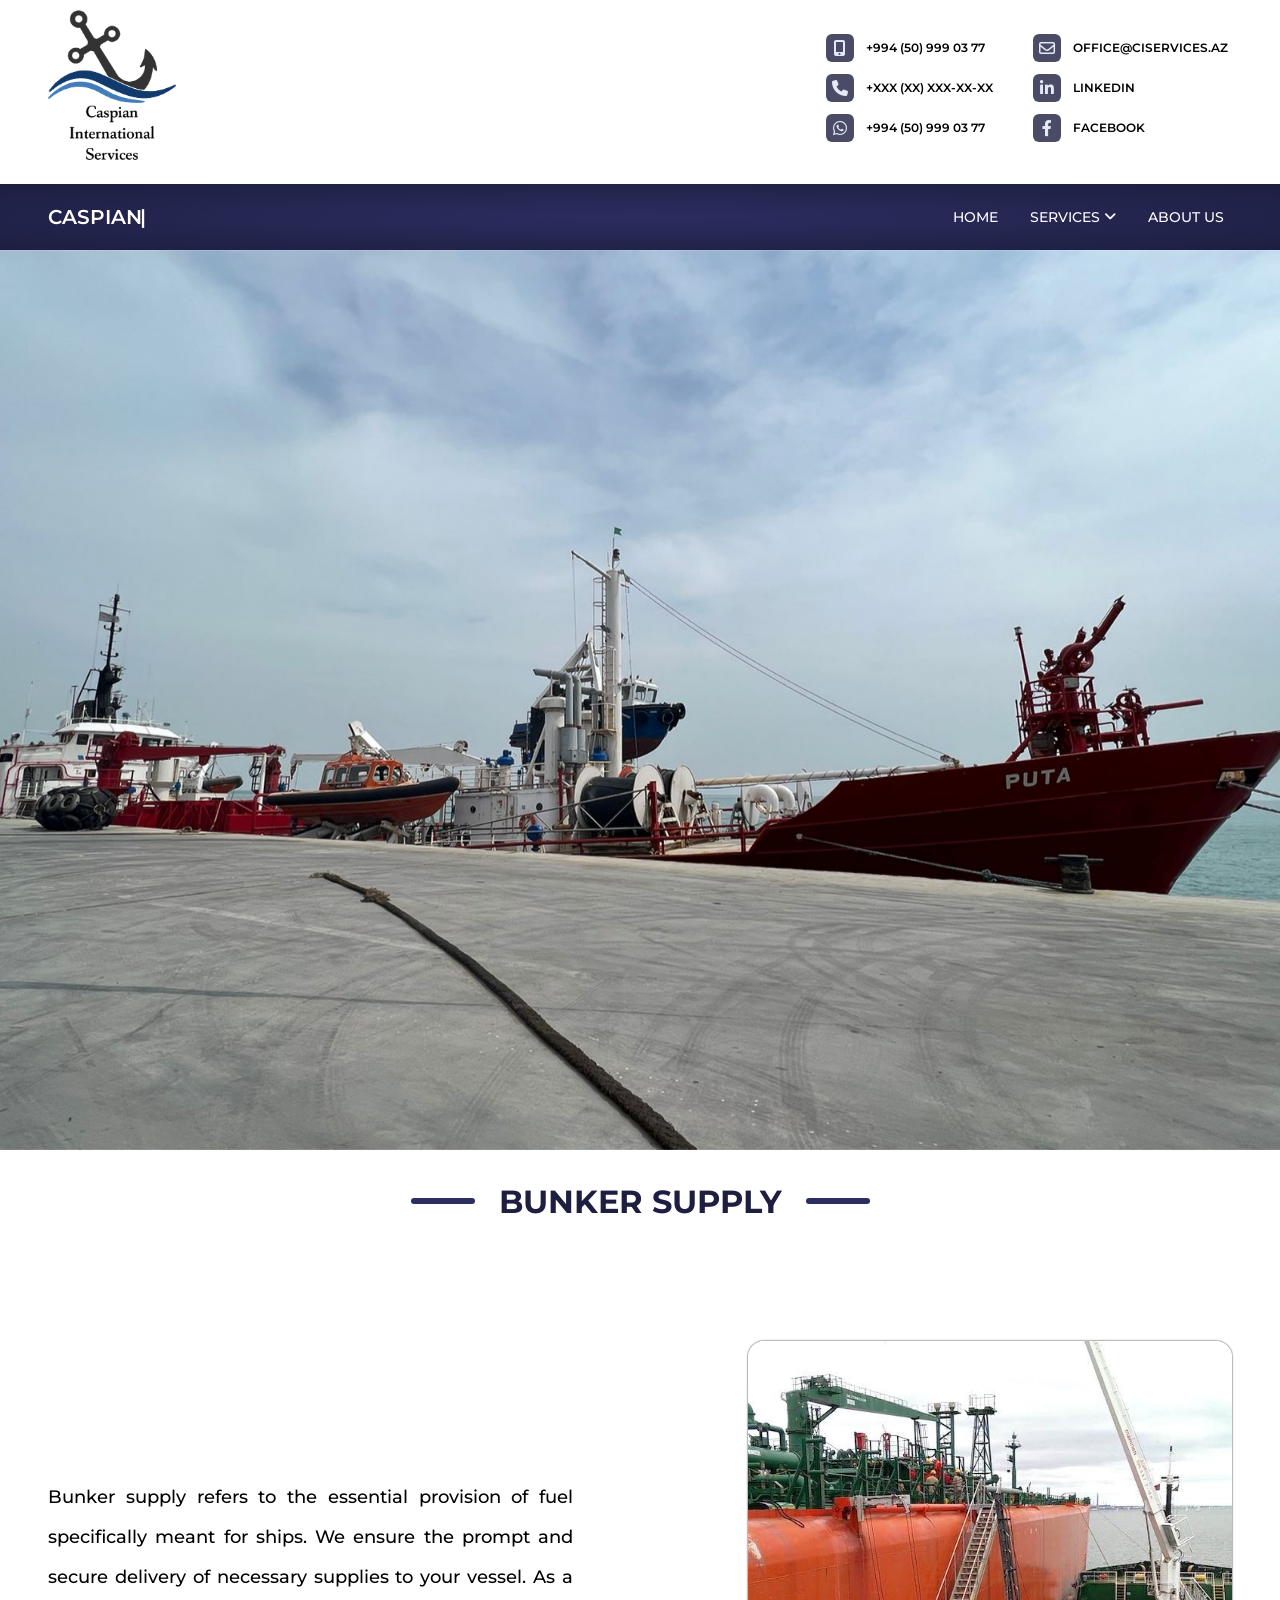
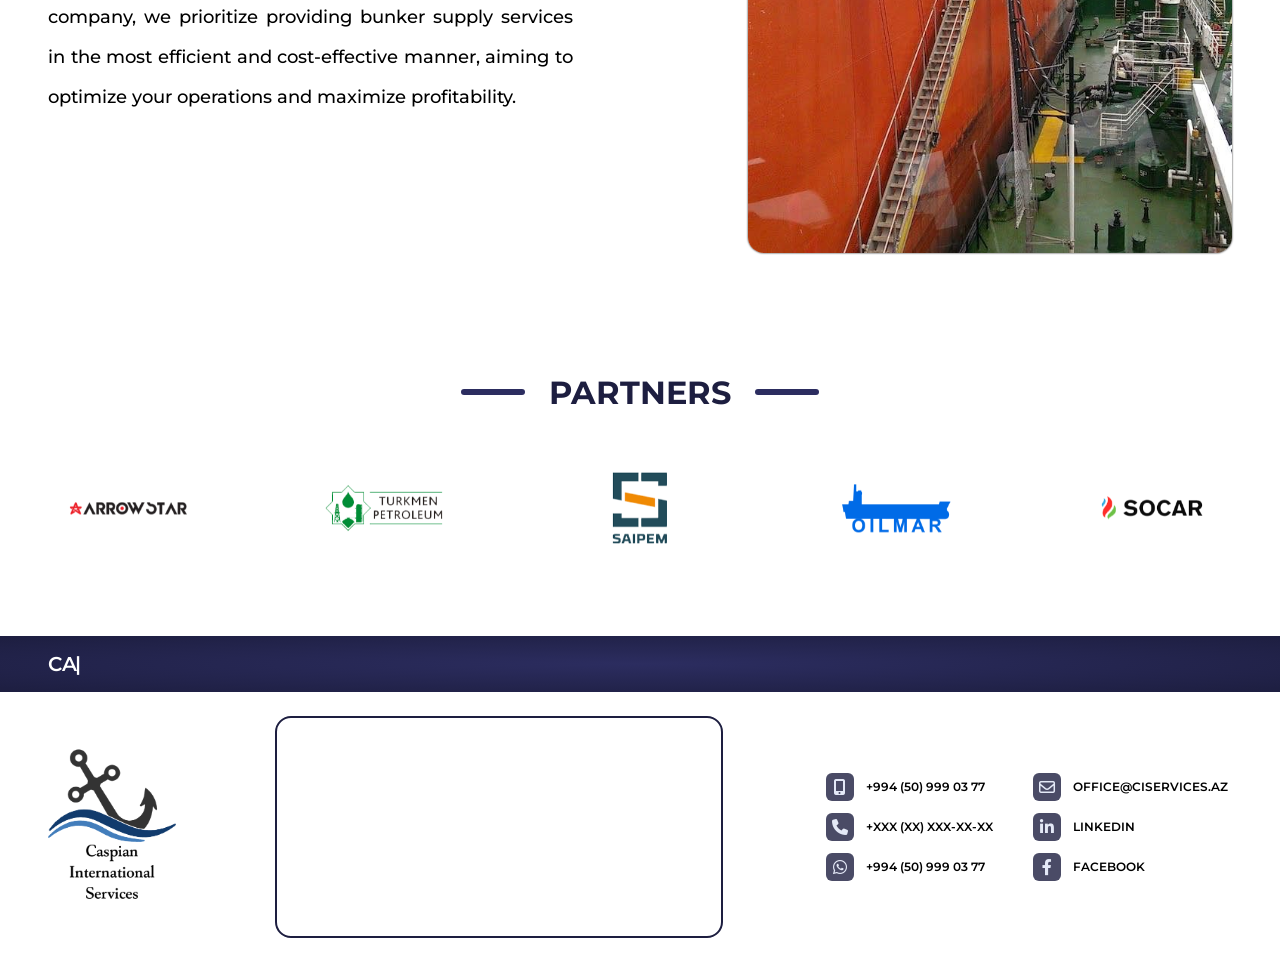
==== commit 2fa7f400: "chore: major update" ====
--- a/bunker_supply.html
+++ b/bunker_supply.html
@@ -4,7 +4,7 @@
   <meta charset="UTF-8">
   <meta http-equiv="X-UA-Compatible" content="IE=edge">
   <meta name="viewport" content="width=device-width, initial-scale=1.0">
-  <title>CIS</title>
+  <title>CIS - Bunker Supply</title>
   <link rel="icon" href="assets/img/favicon/favicon.png" type="image/png">
   <link rel="stylesheet" href="assets/plugins/owl-carousel/css/owl.carousel.min.css">
   <link rel="stylesheet" href="assets/plugins/fontawesome/css/all.min.css">
